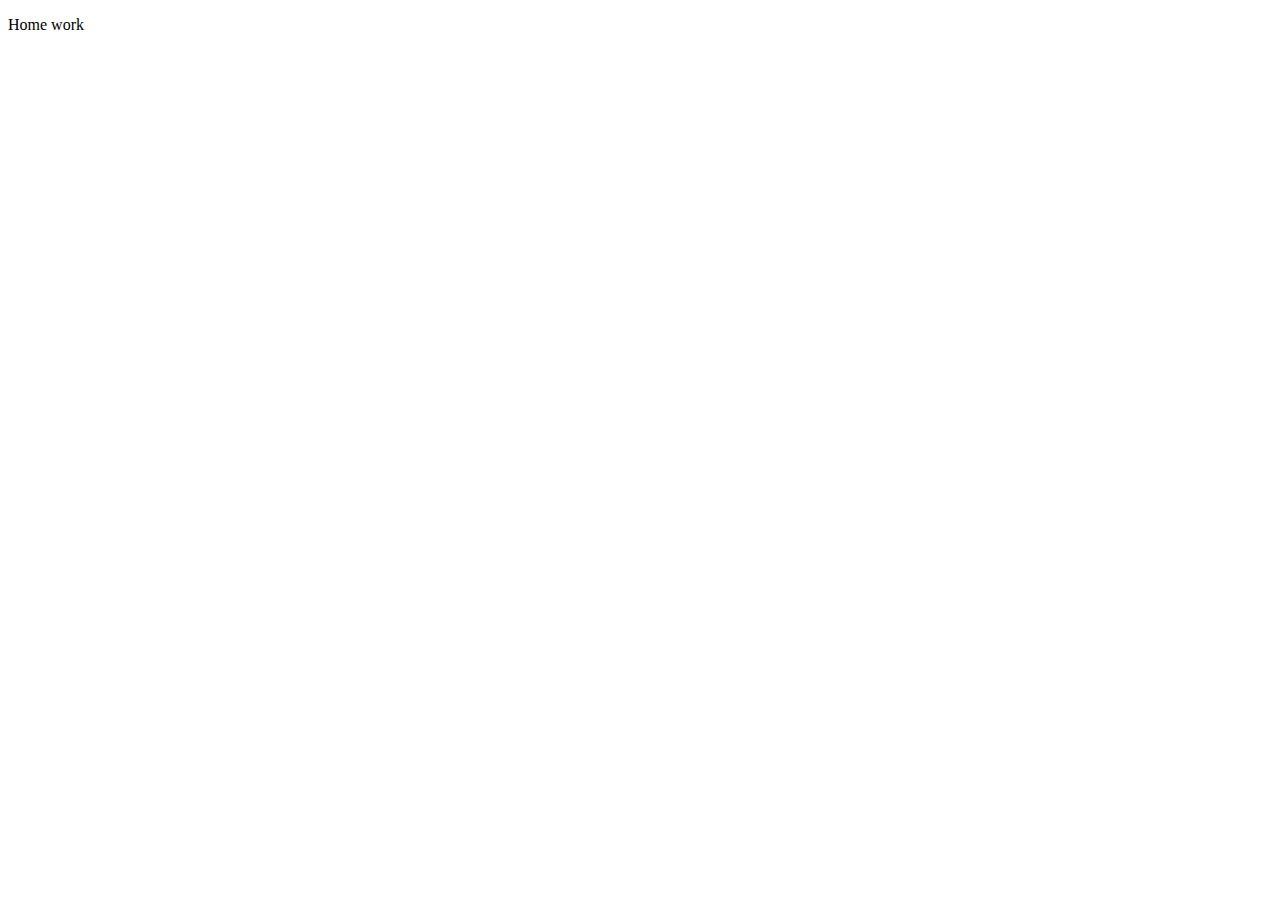
==== index.html @ c03a787e "Create" ====
<!DOCTYPE html>
<html lang="en">
<head>
    <meta charset="UTF-8">
    <meta http-equiv="X-UA-Compatible" content="IE=edge">
    <meta name="viewport" content="width=device-width, initial-scale=1.0">
    <title>Document</title>
</head>
<body>
    <p>Home work</p>
</body>
</html>
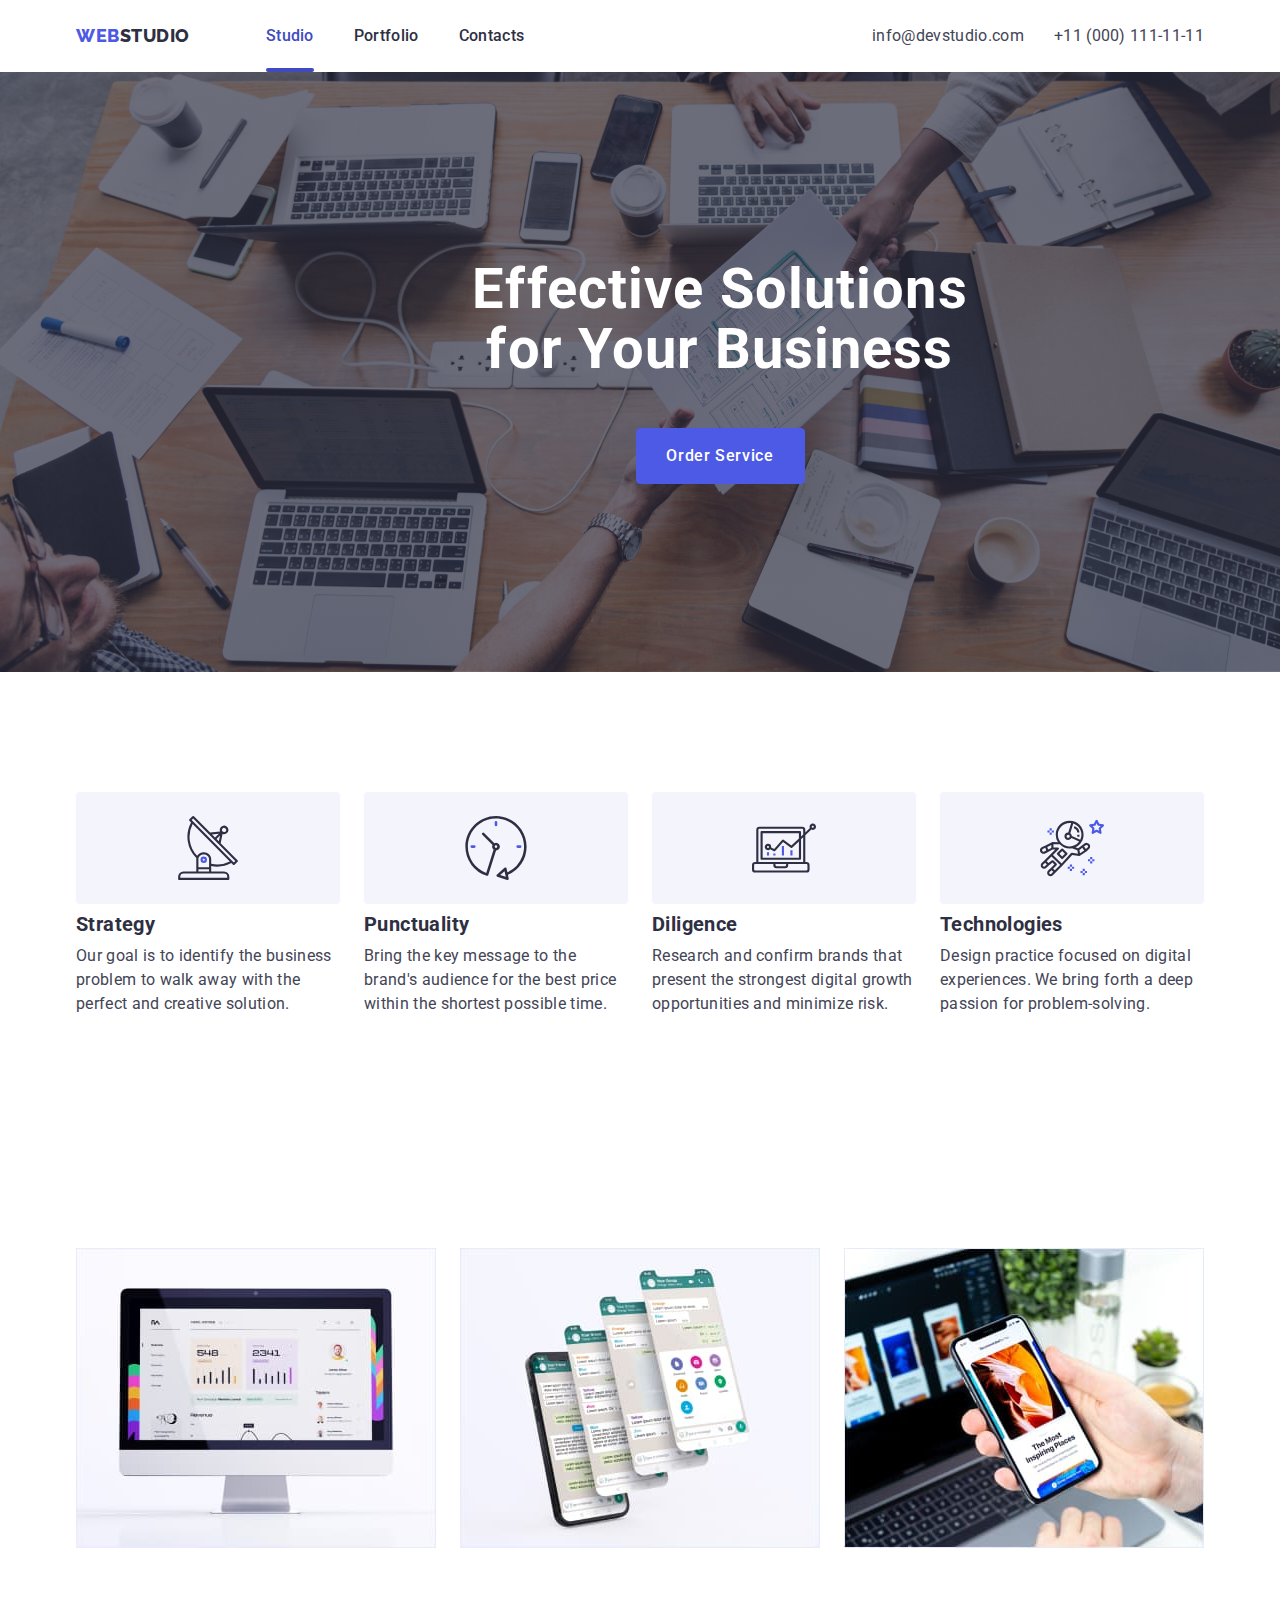
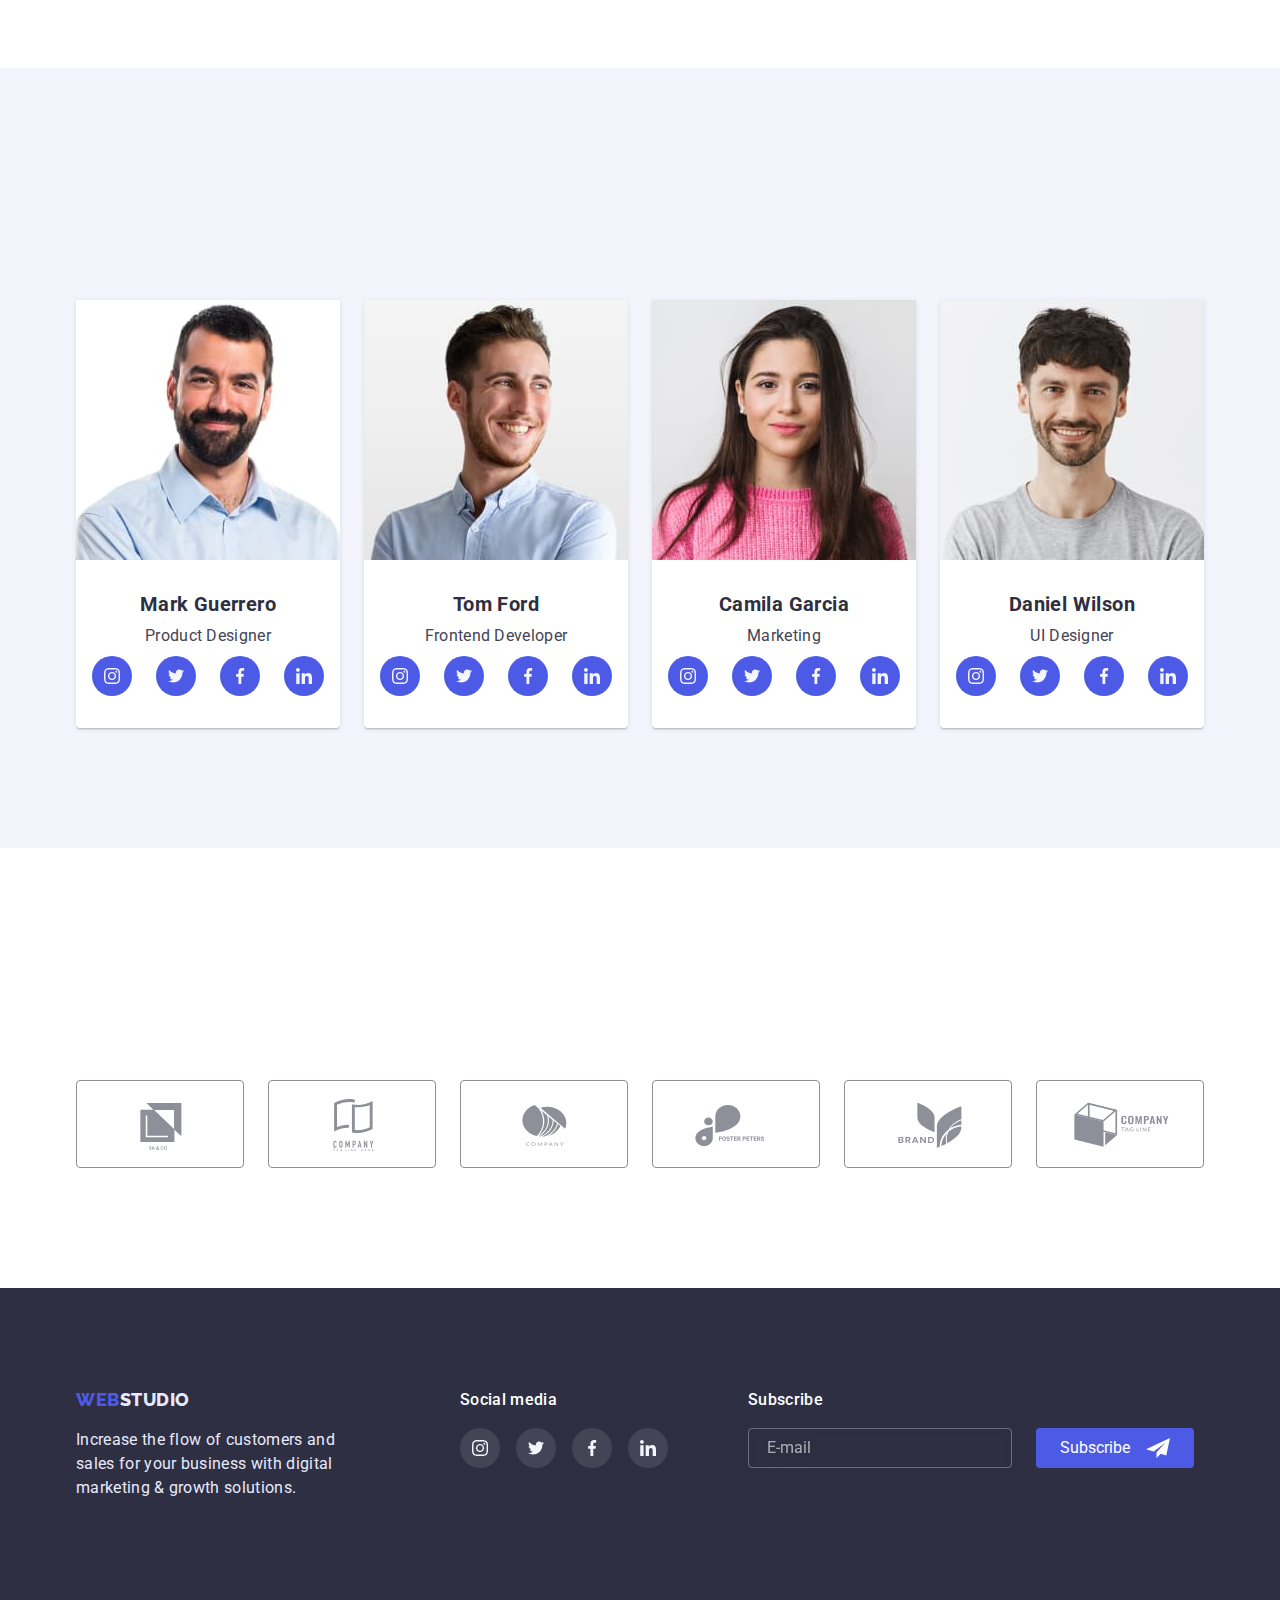
==== commit 9cc0d6ef: "Summary" ====
--- a/index.html
+++ b/index.html
@@ -4,9 +4,403 @@
     <meta charset="UTF-8">
     <meta http-equiv="X-UA-Compatible" content="IE=edge">
     <meta name="viewport" content="width=device-width, initial-scale=1.0">
-    <title>Document</title>
+    <link rel="preconnect" href="https://fonts.googleapis.com">
+    <link rel="preconnect" href="https://fonts.gstatic.com" crossorigin>
+    <link href="https://fonts.googleapis.com/css2?family=Raleway:wght@800&family=Roboto:wght@400;500;700;900&display=swap" rel="stylesheet">
+    <link href="https://unpkg.com/aos@2.3.1/dist/aos.css" rel="stylesheet">
+    <link rel="stylesheet" href="https://cdn.jsdelivr.net/npm/modern-normalize@1.1.0/modern-normalize.min.css">
+    <link rel="stylesheet" href="css/style.css">
+    <title>Web Studio (Version 3.0)</title>
 </head>
 <body>
-    <p>Home work</p>
+  <!--header-->
+  <header class="header">
+   <div class="container">
+     <nav class="header-navigation">
+      <a class="header-logo link" href="">
+      <span class="header-logo-1">WEB</span>
+      <span class="header-logo-2">STUDIO</span>
+      </a>
+      <ul class="header-list list">
+        <li class="header-item"> 
+          <a class="header-link link active" href="index.html"
+          >Studio</a> </li>
+        <li class="header-item"> 
+          <a class="header-link link" href="portfolio.html"
+          >Portfolio</a> </li>
+        <li class="header-item"> 
+          <a class="header-link link" href="#info@devstudio.com"
+          >Contacts</a> </li>
+      </ul>
+     </nav>
+      <a class="header-mail link" id="info@devstudio.com" href="mailto:info@devstudio.com"
+      >info@devstudio.com</a>
+      <a class="header-tel link" href="tel:+11(000)1111111"
+      >+11 (000) 111-11-11</a>
+    </div>
+  </header> 
+  <!--main--> 
+  <main>
+    <!--section1-->
+    <section class="hero">
+      <div class="container">
+        <h1 class="hero-title">Effective Solutions <br /> for Your Business</h1>
+        <button class="hero-btn btn" type="button" data-modal-open>Order Service</button>
+      </div>
+    </section>
+    <!--section2-->
+    <section class="about">
+      <div class="container">
+        <ul class="about-list list">
+          <li class="about-item">
+            <div class="about-bg">
+              <svg class="about-icon" width="64" height="64">
+                <use href="./img/icons.svg#icon-antenna"></use>
+              </svg>
+            </div>
+            <h3 class="about-item-title title">Strategy</h3>
+            <p class="about-item-text text">Our goal is to identify the business
+              problem to walk away with the perfect and creative solution.</p>
+          </li>
+          <li class="about-item">
+            <div class="about-bg">
+              <svg class="about-icon" width="64" height="64">
+                <use href="./img/icons.svg#icon-clock"></use>
+              </svg>
+            </div>
+            <h3 class="about-item-title title">Punctuality</h3>
+            <p class="about-item-text text">Bring the key message to the brand's audience for the best price within the shortest possible time.</p>
+          </li>
+          <li class="about-item">
+            <div class="about-bg">
+              <svg class="about-icon" width="64" height="64">
+                <use href="./img/icons.svg#icon-diagram"></use>
+              </svg>
+            </div>
+            <h3 class="about-item-title title">Diligence</h3>
+            <p class="about-item-text text">Research and confirm brands that present the strongest digital growth opportunities and minimize risk.</p>
+          </li>
+          <li class="about-item">
+            <div class="about-bg">
+              <svg class="about-icon" width="64" height="64">
+                <use href="./img/icons.svg#icon-astronaut"></use>
+              </svg>
+            </div>
+            <h3 class="about-item-title title">Technologies</h3>
+            <p class="about-item-text text">Design practice focused on digital experiences. We bring forth a deep passion for problem-solving.</p>
+          </li>
+        </ul>
+      </div>
+    </section>
+    <!--section3-->
+    <section class="specifics">
+      <div class="container">
+        <h2 class="specifics-title" data-aos="fade-down" data-aos-easing="linear" data-aos-duration="1500">What are we doing</h2>
+        <div class="specifics-wrap" >
+          <ul class="specifics-list list">
+            <li class="specifics-item">
+              <img src="img/gadgets-img-1.jpg" 
+              alt="gadgets" width="360" height="300"></li>
+            <li class="specifics-item">
+              <img src="img/gadgets-img-2.jpg" 
+              alt="gadgets" width="360" height="300"></li>
+            <li class="specifics-item">
+              <img src="img/gadgets-img-3.jpg" 
+              alt="gadgets" width="360" height="300"></li>
+          </ul> 
+        </div>
+      </div>
+    </section>
+    <!--section4-->
+    <section class="team">
+      <div class="container">
+        <h2 class="team-title" data-aos="fade-down" data-aos-easing="linear" data-aos-duration="1500">Our Team</h2>
+        <ul class="team-list list">
+          <li class="team-item">
+            <img src="img/team-card-1.jpg" alt="team card" width="264" height="260">
+            <div class="team-card-container">
+              <h3 class="team-item-title title">Mark Guerrero</h3>
+              <p class="team-item-text text">Product Designer</p>
+              <ul class="team-soc-list list">
+                <li class="team-soc-item">
+                  <a href="" class="team-soc-link link">
+                    <svg class="team-soc-icon" width="16" height="16">
+                      <use href="./img/icons.svg#icon-instagram"></use>
+                    </svg>
+                  </a></li>
+                <li class="team-soc-item">
+                  <a href="" class="team-soc-link link">
+                    <svg class="team-soc-icon" width="16" height="16">
+                      <use href="./img/icons.svg#icon-twitter"></use>
+                    </svg>
+                  </a></li>
+                <li class="team-soc-item">
+                  <a href="" class="team-soc-link link">
+                    <svg class="team-soc-icon" width="16" height="16">
+                      <use href="./img/icons.svg#icon-facebook"></use>
+                    </svg>
+                  </a></li>
+                <li class="team-soc-item">
+                  <a href="" class="team-soc-link link">
+                    <svg class="team-soc-icon" width="16" height="16">
+                      <use href="./img/icons.svg#icon-linkedin"></use>
+                    </svg>
+                  </a></li>
+              </ul>  
+            </div>
+          </li>
+          <li class="team-item">
+            <img src="img/team-card-2.jpg" alt="team card" width="264" height="260">
+            <div class="team-card-container">
+              <h3 class="team-item-title title">Tom Ford</h3>
+              <p class="team-item-text text">Frontend Developer</p>
+              <ul class="team-soc-list list">
+                <li class="team-soc-item">
+                  <a href="" class="team-soc-link link">
+                    <svg class="team-soc-icon" width="16" height="16">
+                      <use href="./img/icons.svg#icon-instagram"></use>
+                    </svg>
+                  </a></li>
+                <li class="team-soc-item">
+                  <a href="" class="team-soc-link link">
+                    <svg class="team-soc-icon" width="16" height="16">
+                      <use href="./img/icons.svg#icon-twitter"></use>
+                    </svg>
+                  </a></li>
+                <li class="team-soc-item">
+                  <a href="" class="team-soc-link link">
+                    <svg class="team-soc-icon" width="16" height="16">
+                      <use href="./img/icons.svg#icon-facebook"></use>
+                    </svg>
+                  </a></li>
+                <li class="team-soc-item">
+                  <a href="" class="team-soc-link link">
+                    <svg class="team-soc-icon" width="16" height="16">
+                      <use href="./img/icons.svg#icon-linkedin"></use>
+                    </svg>
+                  </a></li>
+              </ul>  
+            </div>
+          </li>
+          <li class="team-item">
+            <img src="img/team-card-3.jpg" alt="team card" width="264" height="260">
+           <div class="team-card-container">
+              <h3 class="team-item-title title">Camila Garcia</h3>
+              <p class="team-item-text text">Marketing</p>
+              <ul class="team-soc-list list">
+                <li class="team-soc-item">
+                  <a href="" class="team-soc-link link">
+                    <svg class="team-soc-icon" width="16" height="16">
+                      <use href="./img/icons.svg#icon-instagram"></use>
+                    </svg>
+                  </a></li>
+                <li class="team-soc-item">
+                  <a href="" class="team-soc-link link">
+                    <svg class="team-soc-icon" width="16" height="16">
+                      <use href="./img/icons.svg#icon-twitter"></use>
+                    </svg>
+                  </a></li>
+                <li class="team-soc-item">
+                  <a href="" class="team-soc-link link">
+                    <svg class="team-soc-icon" width="16" height="16">
+                      <use href="./img/icons.svg#icon-facebook"></use>
+                    </svg>
+                  </a></li>
+                <li class="team-soc-item">
+                  <a href="" class="team-soc-link link">
+                    <svg class="team-soc-icon" width="16" height="16">
+                      <use href="./img/icons.svg#icon-linkedin"></use>
+                    </svg>
+                  </a></li>
+              </ul>  
+            </div>
+          </li>
+          <li class="team-item">
+            <img src="img/team-card-4.jpg" alt="team card" width="264" height="260">
+            <div class="team-card-container">
+              <h3 class="team-item-title title">Daniel Wilson</h3>
+              <p class="team-item-text text">UI Designer</p>
+              <ul class="team-soc-list list">
+                <li class="team-soc-item">
+                  <a href="" class="team-soc-link link">
+                    <svg class="team-soc-icon" width="16" height="16">
+                      <use href="./img/icons.svg#icon-instagram"></use>
+                    </svg>
+                  </a></li>
+                <li class="team-soc-item">
+                  <a href="" class="team-soc-link link">
+                    <svg class="team-soc-icon" width="16" height="16">
+                      <use href="./img/icons.svg#icon-twitter"></use>
+                    </svg>
+                  </a></li>
+                <li class="team-soc-item">
+                  <a href="" class="team-soc-link link">
+                    <svg class="team-soc-icon" width="16" height="16">
+                      <use href="./img/icons.svg#icon-facebook"></use>
+                    </svg>
+                  </a></li>
+                <li class="team-soc-item">
+                  <a href="" class="team-soc-link link">
+                    <svg class="team-soc-icon" width="16" height="16">
+                      <use href="./img/icons.svg#icon-linkedin"></use>
+                    </svg>
+                  </a></li>
+              </ul>  
+            </div>
+          </li>
+        </ul>
+      </div>
+    </section>
+    <!-- section5 -->
+    <section class="customers">
+      <div class="container">
+        <h2 class="customers-title title" data-aos="fade-down" data-aos-easing="linear" data-aos-duration="1500">Customers</h2>
+        <ul class="customers-list list">
+          <li class="customers-items">
+            <a href="" class="customers-link link">
+              <svg class="customers-icon" width="104" height="56">
+                <use href="./img/icons.svg#icon-Logo"></use>
+              </svg>
+            </a></li>
+          <li class="customers-items">
+            <a href="" class="customers-link link">
+              <svg class="customers-icon" width="104" height="56">
+                <use href="./img/icons.svg#icon-Logo-1"></use>
+              </svg>
+            </a></li>
+          <li class="customers-items">
+            <a href="" class="customers-link link">
+              <svg class="customers-icon" width="104" height="56">
+                <use href="./img/icons.svg#icon-Logo-2"></use>
+              </svg>
+            </a></li>
+          <li class="customers-items">
+            <a href="" class="customers-link link">
+              <svg class="customers-icon" width="104" height="56">
+                <use href="./img/icons.svg#icon-Logo-3"></use>
+              </svg>
+            </a></li>
+          <li class="customers-items">
+            <a href="" class="customers-link link">
+              <svg class="customers-icon" width="104" height="56">
+                <use href="./img/icons.svg#icon-Logo-4"></use>
+              </svg>
+            </a></li>
+          <li class="customers-items">
+            <a href="" class="customers-link link">
+              <svg class="customers-icon" width="104" height="56">
+                <use href="./img/icons.svg#icon-Logo-5"></use>
+              </svg>
+            </a></li>
+        </ul>
+      </div>
+    </section>
+  </main>
+  <!-- footer -->
+  <footer class="footer">
+   <div class="container footer-container">
+    <div class="footer-container-1">  
+    <a class="footer-logo link" href="">
+        <span class="footer-logo-1">WEB</span>
+        <span class="footer-logo-2">STUDIO</span>
+      </a>
+        <p class="footer-text text">Increase the flow of customers and sales for your business with digital marketing & growth solutions.</p>
+      </div>
+        <div class="footer-container-2">
+        <p class="footer-media-text text">Social media</p>
+        <ul class="footer-soc-list list">
+          <li class="footer-soc-item">
+            <a href="" class="footer-soc-link link">
+              <svg class="footer-soc-icon" width="16" height="16">
+                <use href="./img/icons.svg#icon-instagram"></use>
+              </svg>
+            </a></li>
+          <li class="footer-soc-item">
+            <a href="" class="footer-soc-link link">
+              <svg class="footer-soc-icon" width="16" height="16">
+                <use href="./img/icons.svg#icon-twitter"></use>
+              </svg>
+            </a></li>
+          <li class="footer-soc-item">
+            <a href="" class="footer-soc-link link">
+              <svg class="footer-soc-icon" width="16" height="16">
+                <use href="./img/icons.svg#icon-facebook"></use>
+              </svg>
+            </a></li>
+          <li class="footer-soc-item">
+            <a href="" class="footer-soc-link link">
+              <svg class="footer-soc-icon" width="16" height="16">
+                <use href="./img/icons.svg#icon-linkedin"></use>
+              </svg>
+            </a></li>
+        </ul>  
+       </div>  
+       <div class="footer-container-3">
+        <p class="subscribe-text text">Subscribe</p>
+        <form class="subscribe-form">
+          <input type="email" name="E-mail" class="subscribe-input" placeholder="E-mail">
+          <button type="submit" class="subscribe-btn">Subscribe
+            <svg class="btn-icon" width="24" height="24">
+              <use href="./img/icons.svg#icon-subscribe"></use>
+            </svg>
+          </button>
+        </form>
+       </div>
+     </div>
+    </footer>
+    <!-- modal -->
+    <div class="backdrop is-hidden" data-modal>
+      <div class="modal">
+        <button type="button" class="model-close-btn" data-modal-close>
+          <svg class="modal-close-btn-icon" width="8" height="8">
+            <use href="./img/icons.svg#icon-close-black"></use>
+          </svg>
+        </button>
+        <p class="modal-title">Leave your contacts and we will call you back</p>
+        <form class="modal-form">
+          <label>
+            <span class="input-text">Name</span>
+             <span class="input-wrap">
+            <input type="text" class="modal-input" name="user-name">
+            <svg class="input-icon" width="18" height="18">
+              <use href="./img/icons.svg#icon-person-black"></use>
+            </svg>
+             </span>
+          </label>
+          <label>
+            <span class="input-text">Phone</span>
+          <span class="input-wrap">
+            <input type="tel" class="modal-input" name="user-tel">
+            <svg class="input-icon" width="18" height="18">
+              <use href="./img/icons.svg#icon-phone-black"></use>
+            </svg>
+          </span>
+          </label>
+          <label>
+            <span class="input-text">Email</span>
+          <span class="input-wrap">
+            <input type="email" class="modal-input" name="user-email">
+            <svg class="input-icon" width="18" height="18">
+              <use href="./img/icons.svg#icon-email-black"></use>
+            </svg>
+          </span>
+          </label>
+          <label>
+            <span class="input-text">Comment</span>
+          <textarea name="user-text" class="modal-comment" placeholder="Text input"></textarea>
+          </label>
+         <div class="modal-field">
+            <input type="checkbox" name="privacy" id="privacy" value="true" class="input-check is-hidden">
+            <label for="privacy" class="check-text">I accept the terms and conditions of the<a href="" class="check-link">Privacy Policy</a></label>   
+         </div>
+          <button type="submit" class="modal-btn">Send</button>
+        </form>
+      </div>
+    </div>
+    <script src="./js/modal.js"></script>
+    <script src="https://unpkg.com/aos@2.3.1/dist/aos.js"></script>
+    <script>
+      AOS.init();
+    </script>
 </body>
 </html>--- a/css/style.css
+++ b/css/style.css
@@ -0,0 +1,712 @@
+* {
+    box-sizing: border-box;
+}
+p, h1, h2, h3, h4, h5, h6 {
+    margin: 0;
+}
+ul {
+    margin: 0;
+    padding-left: 0;
+}
+
+body {
+    font-family: 'Roboto', sans-serif;
+    --title-color: #2E2F42;
+    --first-text-color: #434455;
+    --second-text-color: #E7E9FC;
+    --typical-lh: 1.5;
+    --top: 120px;
+    --botton: 120px;
+    --gap: 24px;
+    --size-block: 1440px;
+    --transition: 250ms cubic-bezier(0.4, 0, 0.2, 1);
+}
+.container {
+    width: 1158px;
+    padding-left: 15px;
+    padding-right: 15px;
+    /* outline: 1px solid red; */
+    margin-left: auto;
+    margin-right: auto;
+}
+.title {
+    font-weight: 700;
+    font-size: 20px;
+    line-height: calc(24/20);
+    letter-spacing: 0.02em;
+    }
+.text {
+    font-size: 16px;
+    line-height: var(--typical-lh);
+    letter-spacing: 0.02em;   
+}
+.btn{
+    font-family: inherit;
+    font-weight: 500;
+    font-size: 16px;
+    letter-spacing: 0.04em;
+    border: 1px solid #E7E9FC;      
+    color: #4D5AE5;
+    cursor: pointer;
+   
+    
+}
+.header > .container {
+    display: flex;
+    align-content: center;
+}
+    /* -----------------HEADER---------------- */
+.header {
+    padding-top: 24px;
+    padding-bottom: 24px;
+}
+.header-border{
+    border-bottom: 1px solid #E7E9FC;
+    box-shadow: 0px 2px 1px rgba(46, 47, 66, 0.08), 0px 1px 1px rgba(46, 47, 66, 0.16), 0px 1px 6px rgba(46, 47, 66, 0.08);
+}
+.header-navigation {
+    display: flex;
+    margin-right: auto;
+
+}
+.header-logo {
+    font-family: 'Raleway', sans-serif;
+    font-weight: 800;
+    font-size: 18px;
+    line-height: 1.33;
+    display: flex;
+    align-items: center;
+    letter-spacing: 0.03em;
+    text-transform: uppercase;
+    margin-right: 76px;  
+}
+.header-logo-1 {
+    color: #4D5AE5;
+}
+.header-logo-2 {
+    color: #2E2F42;
+}
+.header-list {
+    display: flex;
+    gap: 40px;
+}
+.header-item {
+  
+}
+.list {
+    list-style: none;
+}
+.link {
+    text-decoration: none;
+}
+.header-link {
+    font-weight: 500;
+    font-size: 16px;
+    line-height: var(--typical-lh);
+    letter-spacing: 0.02em;
+    color: var(--title-color);
+    position: relative;
+}
+
+.header-link.active::after {
+    position: absolute;
+    left: 0;
+    bottom: -27px;
+    content: '';
+    width: 100%;
+    height: 4px;
+    background-color: #404BBF;
+    border-radius: 2px;
+}
+.active {
+    color: #404BBF;
+}
+.header-mail {
+    font-weight: 400;
+    font-size: 16px;
+    line-height: var(--typical-lh);
+    letter-spacing: 0.02em;
+    color: var(--first-text-color);
+    margin-right: 30px;
+}
+.header-tel {
+    font-weight: 400;
+    font-size: 16px;
+    line-height: var(--typical-lh);
+    letter-spacing: 0.02em;
+    color: var(--first-text-color);
+}
+/* ----------------HERO--------------- */
+.hero {
+    width: var(--size-block);
+    margin-left: auto;
+    margin-right: auto;
+    background: #2E2F42;
+    background-image: 
+    linear-gradient(
+        rgba(46, 47, 66, 0.7),
+        rgba(46, 47, 66, 0.7)), 
+    url(../img/hero-bg.jpg) ;
+    background-repeat: no-repeat;
+    background-position: center;
+    background-size: cover;
+    display: flex;
+    padding-top: 188px;
+    padding-bottom: 188px;
+}
+.hero-title {
+    font-weight: 700;
+    font-size: 56px;
+    line-height: 1.07;
+    text-align: center;
+    letter-spacing: 0.02em;
+    color: #FFFFFF;
+    margin-bottom: 48px;
+}
+.hero-btn {
+    min-width: 169px;
+    height: 56px;
+    display: block;
+    margin: 0 auto; 
+    border: 1px solid #4D5AE5;
+    border-radius: 4px;
+    background: #4D5AE5;
+    color: #FFFFFF;
+    transition:  background-color var(--transition), color var(--transition);
+}
+.hero-btn:hover,
+.hero-btn:focus {
+    color: #FFFFFF;
+    background-color: #404BBF;
+    border: 1px solid #404BBF;
+    box-shadow: 0px 3px 1px rgba(0, 0, 0, 0.1), 0px 2px 1px rgba(0, 0, 0, 0.08), 0px 2px 2px rgba(0, 0, 0, 0.12); 
+    border-radius: 4px;
+}
+/* -----------------PRFO---------------- */
+.prfo {
+    padding-top: 88px;
+    padding-bottom: var(--botton);
+}
+.prfo-categories-list {
+    display: flex;
+    gap: var(--gap);
+    justify-content: center;
+    margin-bottom: 72px;
+}
+
+   
+.prfo-categories-btn {
+    flex-direction: row;
+    padding: 12px 24px;
+    border-radius: 4px;
+    align-items: center;
+    flex: none;
+    transition:  background-color var(--transition), color var(--transition);
+}
+.prfo-categories-btn:hover,
+.prfo-categories-btn:focus {
+    color: #FFFFFF;
+    background: #404BBF;
+    box-shadow: 0px 3px 1px rgba(0, 0, 0, 0.1), 0px 2px 1px rgba(0, 0, 0, 0.08), 0px 2px 2px rgba(0, 0, 0, 0.12);
+    border-radius: 4px;
+  
+}
+.prfo-services-list {
+    display: flex; 
+    flex-wrap: wrap;
+    margin-top: -48px;
+    margin-left: calc(-1 * var(--gap)); 
+}
+.prfo-services-list > .prfo-services-item {
+    flex-basis: calc((100% - 72px) / 3);
+}
+img {
+    display: block;
+    max-width: 100%;
+}
+.prfo-services-item {
+    margin-top: 48px;
+    margin-left: var(--gap);
+    box-shadow: 0px 1px 6px rgba(46, 47, 66, 0.08);
+    transition: box-shadow var(--transition);
+}
+.prfo-services-item:hover {
+    box-shadow: 0px 1px 6px rgba(46, 47, 66, 0.08), 0px 1px 1px rgba(46, 47, 66, 0.16), 0px 2px 1px rgba(46, 47, 66, 0.08);
+}
+.prfo-services-link {
+    /* display: block; */
+ 
+}
+.ptfo-services-img {
+   position: relative;
+    overflow: hidden;
+}
+.overlay {
+    position: absolute;
+    left: 0;
+    top: 0;
+    transform: translate(0, 100%);
+    transition: transform var(--transition);
+    width: 100%;
+    height: 100%;
+    color: #F4F4FD;
+    background-color: #4D5AE5;
+    padding: 40px 32px 164px 32px;
+}
+.prfo-services-link:hover .overlay,
+.prfo-services-link:focus .overlay {
+    transform: translate(0, 0);
+}
+.prfo-services-container {
+    padding: 32px 16px;
+    border-top: none;  
+}
+.prfo-services-title {
+    color: var(--title-color);
+    margin-bottom: 8px;
+}
+.prfo-services-text {
+    color: var(--first-text-color);
+}
+
+/* ------------------ABOUT------------------ */
+.about {
+    padding-top: var(--top);
+    padding-bottom: var(--botton);
+}
+.about-list {
+    display: flex;
+    gap:var(--gap);
+}
+.about-item {
+    margin: 0 auto;
+    width: calc((100% - 72px) / 4);
+}
+.about-bg {
+    background: #F4F4FD;
+    border-radius: 4px;
+    display: flex;
+    justify-content: center;
+    align-items: center;
+    margin-bottom: 8px;
+    width: 264px;
+    height: 112px;
+}
+.about-icon {
+    
+}
+.about-item-title {
+    color: var(--title-color);
+    align-items: center;
+    margin-bottom: 8px;
+}
+.about-item-text {
+    color: var(--first-text-color);
+    width: 264px;
+}
+
+/* -----------------SPECIFICS---------------- */
+.specifics {
+    /* padding-top: var(--top); */
+    padding-bottom: var(--botton);
+}
+.specifics-title {
+    font-size: 36px;
+    line-height: 1.11;
+    text-align: center;
+    letter-spacing: 0.02em;
+    text-transform: capitalize;
+    color: var(--title-color);
+    margin-bottom: 72px;
+}
+.specifics-list {
+    display: flex;
+    gap: var(--gap);
+}
+.specifics-item {}
+
+/* -------------------TEAM---------------- */
+.team {
+    padding-top: var(--top);
+    padding-bottom: var(--botton); 
+    background: #F4F4FD;
+}
+.team-title {
+    font-size: 36px;
+    line-height: 40px;
+    text-align: center;
+    letter-spacing: 0.02em;
+    text-transform: capitalize;
+    color: var(--title-color);
+     margin-bottom: 72px;
+}
+.team-list {
+    display: flex;
+    gap:var(--gap);
+}
+.team-item {
+    background-color: #FFFFFF;
+    text-align: center;
+    box-shadow: 0px 1px 6px rgba(46, 47, 66, 0.08), 0px 1px 1px rgba(46, 47, 66, 0.16), 0px 2px 1px rgba(46, 47, 66, 0.08);
+    border-radius: 0px 0px 4px 4px;
+
+}
+.team-item-title {
+    color: var(--title-color);
+    margin-bottom: 8px;
+}
+.team-item-text {
+    color: var(--first-text-color);
+    margin-bottom: 8px;
+}
+.team-card-container {
+    padding-top: 32px;
+    padding-bottom: 32px;    
+}
+.team-soc-list {
+    display: flex;
+    justify-content: center;
+    gap: var(--gap);
+}
+.team-soc-item {
+    width: 40px;
+    height: 40px;
+}
+.team-soc-link {
+    width: 100%;
+    height: 100%;
+    background-color:  #4D5AE5;
+    border-radius: 50%;
+    display: flex;
+    align-items: center;
+    justify-content: center;
+    transition:  background-color var(--transition);
+}
+.team-soc-link:hover,
+.team-soc-link:focus {
+background-color: #404BBF;
+}
+
+/* ------------------CUSTOMERS---------------- */
+.customers {
+    padding-top: var(--top);
+    padding-bottom: var(--botton);
+}
+.customers-title {
+    font-size: 36px;
+    line-height: 40px;
+    text-align: center;
+    letter-spacing: 0.02em;
+    text-transform: capitalize;
+    color: var(--title-color);
+    margin-bottom: 72px;
+}
+.customers-list {
+    display: flex;
+    gap: var(--gap);
+}
+
+.customers-items {
+    width: calc((100% - 120px) / 6);
+    height: 88px;
+}
+.customers-link {
+    width: 100%;
+    height: 100%;
+    border: 1px solid #8E8F99;
+    border-radius: 4px;
+    display: flex;
+    align-items: center;
+    justify-content: center;
+    fill: #8E8F99;
+    transition: border-color var(--transition);
+}
+.customers-icon {
+    transition: fill var(--transition);
+}
+.customers-link:hover,
+.customers-link:focus {
+    border-color: #404BBF;
+}
+.customers-link:hover .customers-icon,
+.customers-link:focus .customers-icon {
+    fill: #404BBF;
+}
+/* .customers-icon:hover,
+.customers-icon:focus {
+    fill: #404BBF;   
+} */
+
+/* ------------------FOOTER---------------- */
+.footer {
+    display: flex;
+    background: #2E2F42;
+    padding-top: 100px;
+     padding-bottom: 100px;
+
+}
+.footer-container {
+    display: flex;
+}
+.footer-logo {
+    font-family: 'Raleway', sans-serif;
+    font-weight: 800;
+    font-size: 18px;
+    line-height: 1.33;
+    display: flex;
+    align-items:  flex-start;
+    letter-spacing: 0.03em;
+    text-transform: uppercase;
+    margin-bottom: 16px;
+}
+.footer-logo-1 {
+    color: #4D5AE5;
+}
+.footer-logo-2 {
+    color: var(--second-text-color)
+}
+.footer-text {
+    color: var(--second-text-color);
+    width: 264px;
+
+}
+.footer-container-2 {
+    margin-left: 120px;
+}
+.footer-media-text {
+    font-weight: 500;
+    color: #FFFFFF;
+    display: flex;
+    margin-bottom: 16px;
+}
+.footer-soc-list {
+    display: flex;
+    gap: 16px;
+}
+.footer-soc-item {
+    width: 40px;
+    height: 40px;
+}
+.footer-soc-link {
+    width: 100%;
+    height: 100%;
+    background-color:  #FFFFFF1A;
+    border-radius: 50%;
+    display: flex;
+    align-items: center;
+    justify-content: center;
+    transition: background-color var(--transition);
+}
+.footer-soc-link:hover,
+.footer-soc-link:focus {
+background-color: #31D0AA;
+}
+.footer-soc-icon {
+}
+.footer-container-3 {
+    padding-left: 80px;
+}
+.subscribe-form {
+    display: flex;
+}
+.subscribe-text {
+    font-weight: 500;
+    color: #FFFFFF;
+    margin-bottom: 16px;
+}
+.subscribe-input {
+    width: 264px;
+    height: 40px;
+    border: 1px solid rgba(255, 255, 255, 0.3);
+    filter: drop-shadow(0px 4px 4px rgba(0, 0, 0, 0.15));
+    border-radius: 4px;
+    background-color: transparent;
+    margin-right: 24px;
+}
+.subscribe-input::placeholder {
+    padding-left: 16px;
+    color: rgba(255, 255, 255, 0.6);
+}
+.subscribe-btn {
+    height: 40px;
+    border: 1px;
+    background-color: #4D5AE5;
+    border-radius: 4px;
+    color: #FFFFFF;
+    padding: 8px 24px;
+    display: flex;
+    align-items: center;
+    cursor: pointer;
+}
+.btn-icon {
+    margin-left: 16px;
+}
+
+/* --------------------MODAL------------------- */
+.backdrop {
+    position: fixed;
+    top: 0;
+    left: 0;
+    z-index: 100;
+    width: 100%;
+    height: 100%;
+    background-color: rgba(46, 47, 66, 0.4); 
+    transition: opacity var(--transition), visibility var(--transition);
+}
+.is-hidden {
+    opacity: 0;
+    visibility: hidden;
+    pointer-events: none;
+}
+.modal {
+    position: absolute;
+    top: 50%;
+    left: 50%;
+    transform: translate(-50%, -50%);
+    width: 408px;
+    height: 576px;
+    background-color: #FCFCFC;
+    box-shadow: 0px 1px 1px rgba(0, 0, 0, 0.14), 0px 1px 3px rgba(0, 0, 0, 0.12), 0px 2px 1px rgba(0, 0, 0, 0.2);
+    border-radius: 4px;
+}
+.model-close-btn {
+    position: absolute;
+    top: 24px;
+    right: 24px;
+    display: flex;
+    justify-content: center;
+    align-items: center;
+    width: 24px;
+    height: 24px;
+    border-radius: 50%;
+    background-color: #E7E9FC;
+    border: 1px solid rgba(0, 0, 0, 0.1);
+    padding: 0;
+    cursor: pointer;
+    transition:  background-color var(--transition);
+}
+.modal-close-btn-icon {
+transition: fill var(--transition);
+}
+.model-close-btn:hover,
+.model-close-btn:focus {
+    background-color: #404BBF;
+}
+.model-close-btn:hover .modal-close-btn-icon,
+.model-close-btn:focus .modal-close-btn-icon {
+    fill: #FFFFFF;
+} 
+.modal-title {
+    font-weight: 500;
+    font-size: 16px;
+    line-height: var(--typical-lh);
+    text-align: center;
+    letter-spacing: 0.02em;
+    color: #2E2F42;
+    padding-top: 72px;
+    margin-bottom: 16px;
+}
+.modal-form {
+    width: 360px;
+    margin: 0 auto;
+}
+.input-text {
+    font-weight: 400;
+    font-size: 12px;
+    line-height: 1.33;
+    letter-spacing: 0.04em;
+    color: #8E8F99;
+    display: inline-block;
+    margin-bottom: 4px;
+}
+.input-wrap {
+    position: relative;
+}
+.input-icon {
+    position: absolute;
+    top: 0%;  
+    left: 16px;
+    fill:  #2E2F42;
+    transition: fill var(--transition);
+}
+.modal-input {
+    width: 100%;
+    height: 40px;
+    background-color: transparent;
+    border: 1px solid rgba(33, 33, 33, 0.2);
+    border-radius: 4px;
+    padding-left: 38px;
+    outline: none;
+    transition:  background-color var(--transition);
+}
+.modal-input:focus {
+    border: 1px solid #4D5AE5;
+}
+.modal-input:focus + .input-icon {
+    fill: #4D5AE5;
+}
+.modal-comment {
+    width: 100%;
+    height: 120px;
+    background-color: transparent;
+    border: 1px solid rgba(33, 33, 33, 0.2);
+    border-radius: 4px;
+    outline: none;
+    resize: none;
+    padding-left: 16px;
+    padding-top: 8px;
+}
+.modal-comment::placeholder {
+    font-weight: 400;
+    font-size: 12px;
+    line-height: 1.33;
+    letter-spacing: 0.04em;
+    color: rgba(117, 117, 117, 0.5);
+}
+.check-text {
+    font-weight: 400;
+    font-size: 12px;
+    line-height: 1.33;
+    letter-spacing: 0.04em;
+    color: #757575;
+    display: flex;
+    align-items: center;
+}
+.check-text::before {
+    content: '';
+    width: 16px;
+    height: 16px;
+    border: 1.25px solid #2E2F42;
+    border-radius: 2px;
+    margin-right: 8px;
+     transition:  background-color var(--transition);
+}
+.input-check:checked + .check-text::before {
+background-color: #4D5AE5;
+border: none;
+background-image: url(../img/check.svg);
+background-repeat: no-repeat;
+background-position: center;
+}
+.check-link {
+    color: #4D5AE5;
+}
+.modal-field {
+    margin-bottom: 24px;
+}
+.modal-btn {
+    width: 169px;
+    height: 56px;   
+    background-color: #4D5AE5;
+    box-shadow: 0px 4px 4px rgba(0, 0, 0, 0.15);
+    border-radius: 4px;
+    border: 1px;
+    font-weight: 500;
+    font-size: 16px;
+    line-height: var(--typical-lh);
+    letter-spacing: 0.04em;
+    color: #FFFFFF;
+    display: block;
+    margin: 0 auto; 
+    cursor: pointer;
+}
